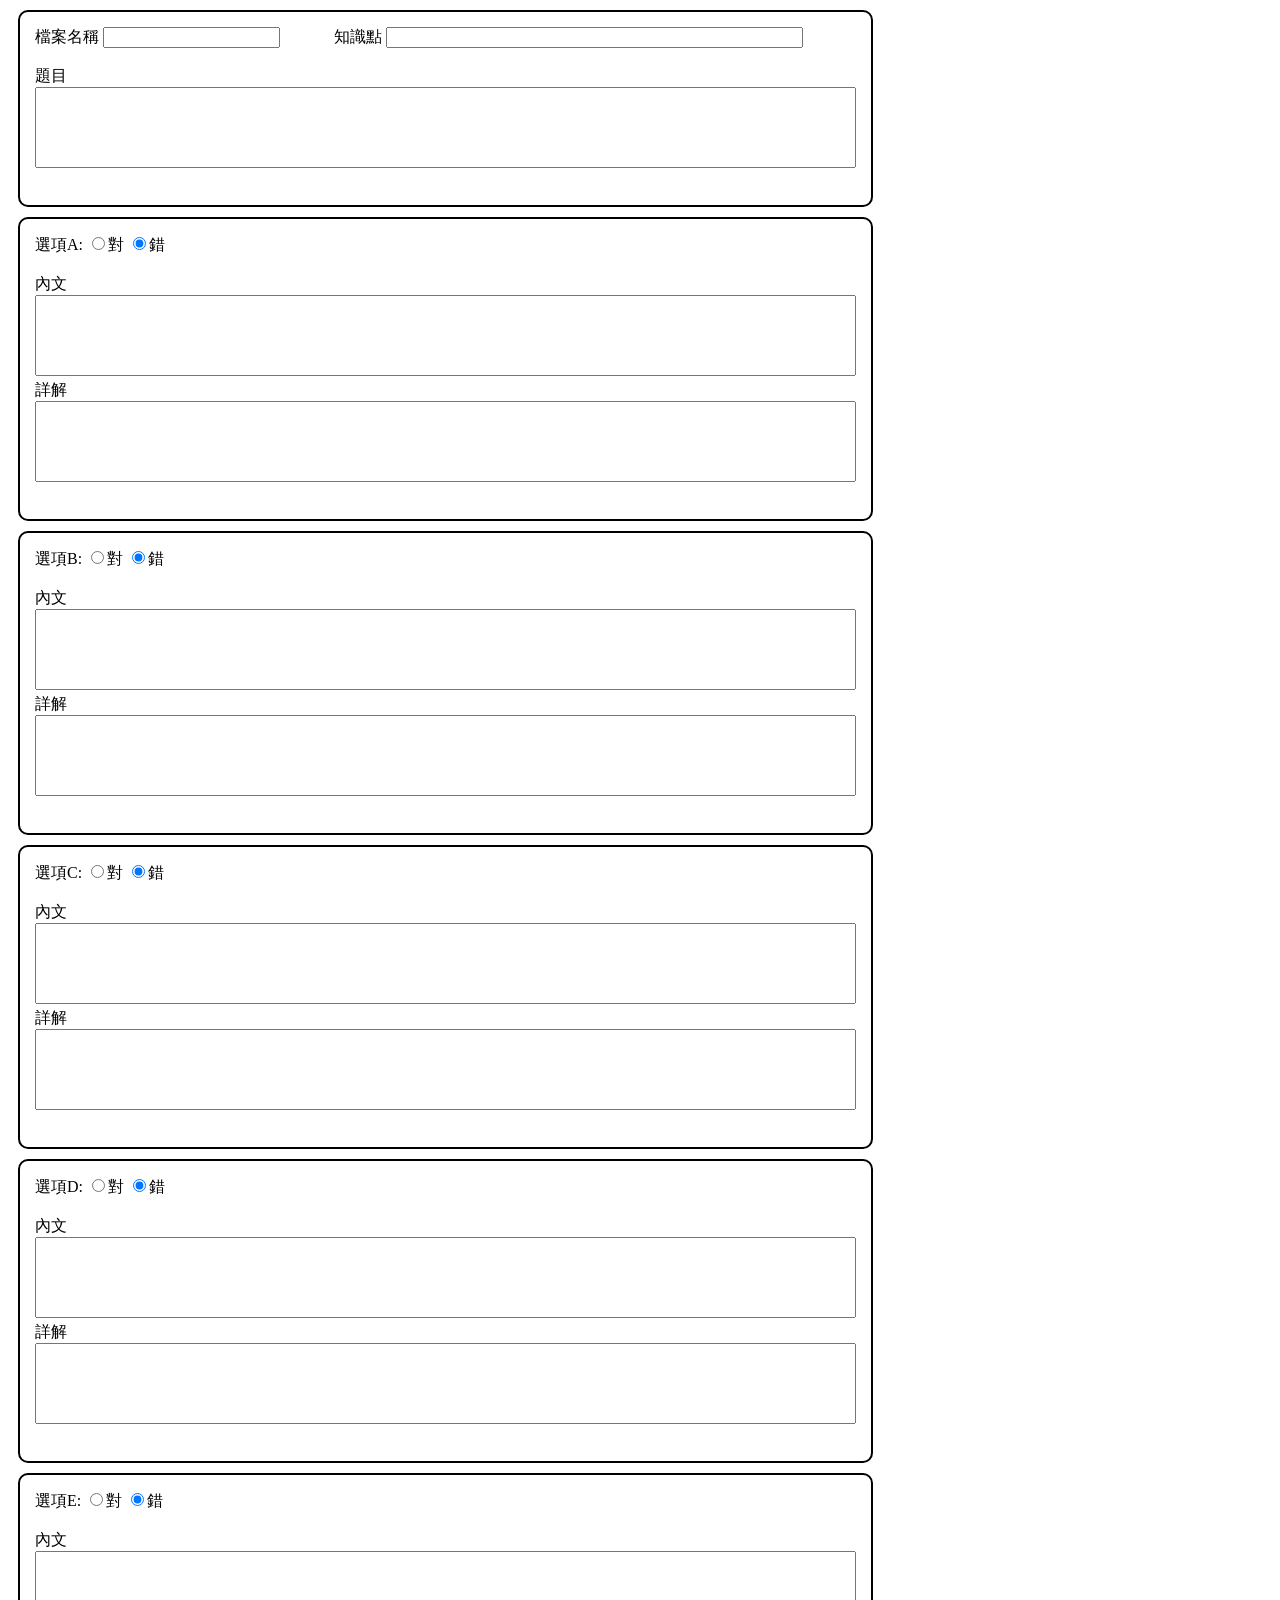
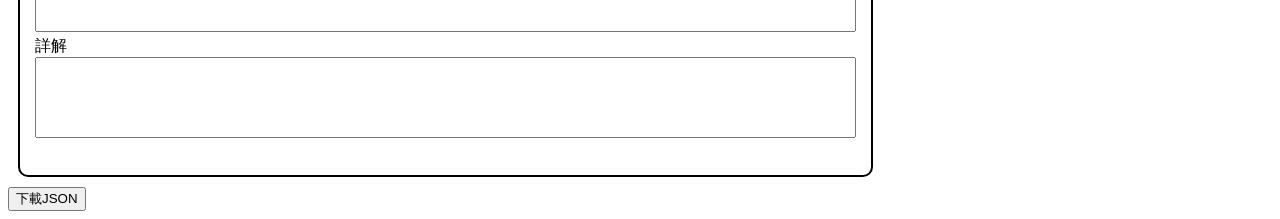
==== dataedit.html @ 4c0b3890 "setData" ====
<!DOCTYPE html>
<html lang="en">

<head>
    <meta charset="UTF-8">
    <meta name="viewport" content="width=device-width, initial-scale=1.0">
    <title>setData</title>
    <style>
        textarea {
            resize: none;
        }

        .frame {
            border: 2px #000 solid;
            border-radius: 10px;
            padding: 15px;
            margin: 10px;
            width: fit-content;
            height: auto;
        }

        span {
            margin: 0 50px 0 0;
        }
    </style>
</head>

<body>
    <div id="dataEditForm">
        <div class="frame">
            <span>
                <label for="questionfile">檔案名稱</label>
                <input type="text" id="questionfile">
            </span>
            <span>
                <label for="meta">知識點</label>
                <input type="text" id="meta" size="50"><br><br>
            </span>

            <label for="title">題目</label><br>
            <textarea id="title" cols="100" rows="5"></textarea>
            <br><br>
        </div>

        <div id="anser"></div>

        <button onclick="download()">下載JSON</button>
    </div>
</body>
<script>
    window.onload = function () {

        loadJson();

        for (let k of ["A", "B", "C", "D", "E"])
            addframe(k);


            
    };

    let data = {};

    async function loadJson() {
        const response = await fetch("./data/questions/q000.json");
        data = await response.json();
    }

    function download() {
        data.questionfile = document.getElementById("questionfile").value;
        data.meta = document.getElementById("meta").value.split(",").map(item => item.trim());
        data.title = setStyle(document.getElementById("title").value);

        data.options = [];
        for (let k of ["A", "B", "C", "D", "E"]) {
            data.options.push({
                id: document.getElementById(k + "Id").value,
                text: setStyle(document.getElementById(k + "text").value),
                correct: document.getElementById(k + "correctTrue").checked,
                note: setStyle(document.getElementById(k + "note").value)
            });
        }
        // data.options = [
        //     {
        //         id: document.getElementById("AId").value,
        //         text: setStyle(document.getElementById("Atext").value),
        //         correct: document.getElementById("AcorrectTrue").checked,
        //         note: setStyle(document.getElementById("Anote").value)    
        //     },
        //     {
        //         id: document.getElementById("BId").value,
        //         text: JSON.stringify(document.getElementById("Btext").value),
        //         correct: document.getElementById("BcorrectTrue").checked,
        //         note: JSON.stringify(document.getElementById("Bnote").value)
        //     },
        //     {
        //         id: document.getElementById("CId").value,
        //         text: JSON.stringify(document.getElementById("Ctext").value),
        //         correct: document.getElementById("CcorrectTrue").checked,
        //         note: JSON.stringify(document.getElementById("Cnote").value)
        //     },
        //     {
        //         id: document.getElementById("DId").value,
        //         text: JSON.stringify(document.getElementById("Dtext").value),
        //         correct: document.getElementById("DcorrectTrue").checked,
        //         note: JSON.stringify(document.getElementById("Dnote").value)
        //     },
        //     {
        //         id: document.getElementById("EId").value,
        //         text: JSON.stringify(document.getElementById("Etext").value),
        //         correct: document.getElementById("EcorrectTrue").checked,
        //         note: JSON.stringify(document.getElementById("Enote").value)
        //     }
        // ];

        const blob = new Blob(
            [JSON.stringify(data, null, 4)],
            { type: "application/json" }
        );

        const a = document.createElement("a");
        a.href = URL.createObjectURL(blob);
        a.download = (data.questionfile) ? data.questionfile + ".json" : "temp.json";
        a.click();

        URL.revokeObjectURL(a.href);
    }

    function setStyle(e) {
        return e.trim().replaceAll(" ", "").replace(/[,|，]/, ", ").replaceAll("\\n", "\n");
    }

    function addframe(id) {

        const div = document.createElement("div");
        div.className = "frame";
        div.innerHTML =
            `<label>選項${id}:</label>
            <input type="hidden" name="${id}Id" id="${id}Id" value="${id}">
            <input type="radio" name="${id}correct" id="${id}correctTrue" value="true"><label for="${id}correctTrue">對</label>
            <input type="radio" name="${id}correct" id="${id}correctFalse" value="false" checked><label for="${id}correctFalse">錯</label><br><br>
            <label>內文</label><br>
            <textarea id="${id}text" cols="100" rows="5"></textarea><br>
            <label>詳解</label><br>
            <textarea id="${id}note" cols="100" rows="5"></textarea>
            <br><br>`;
        document.querySelector("#anser").appendChild(div);
    }
</script>

</html>
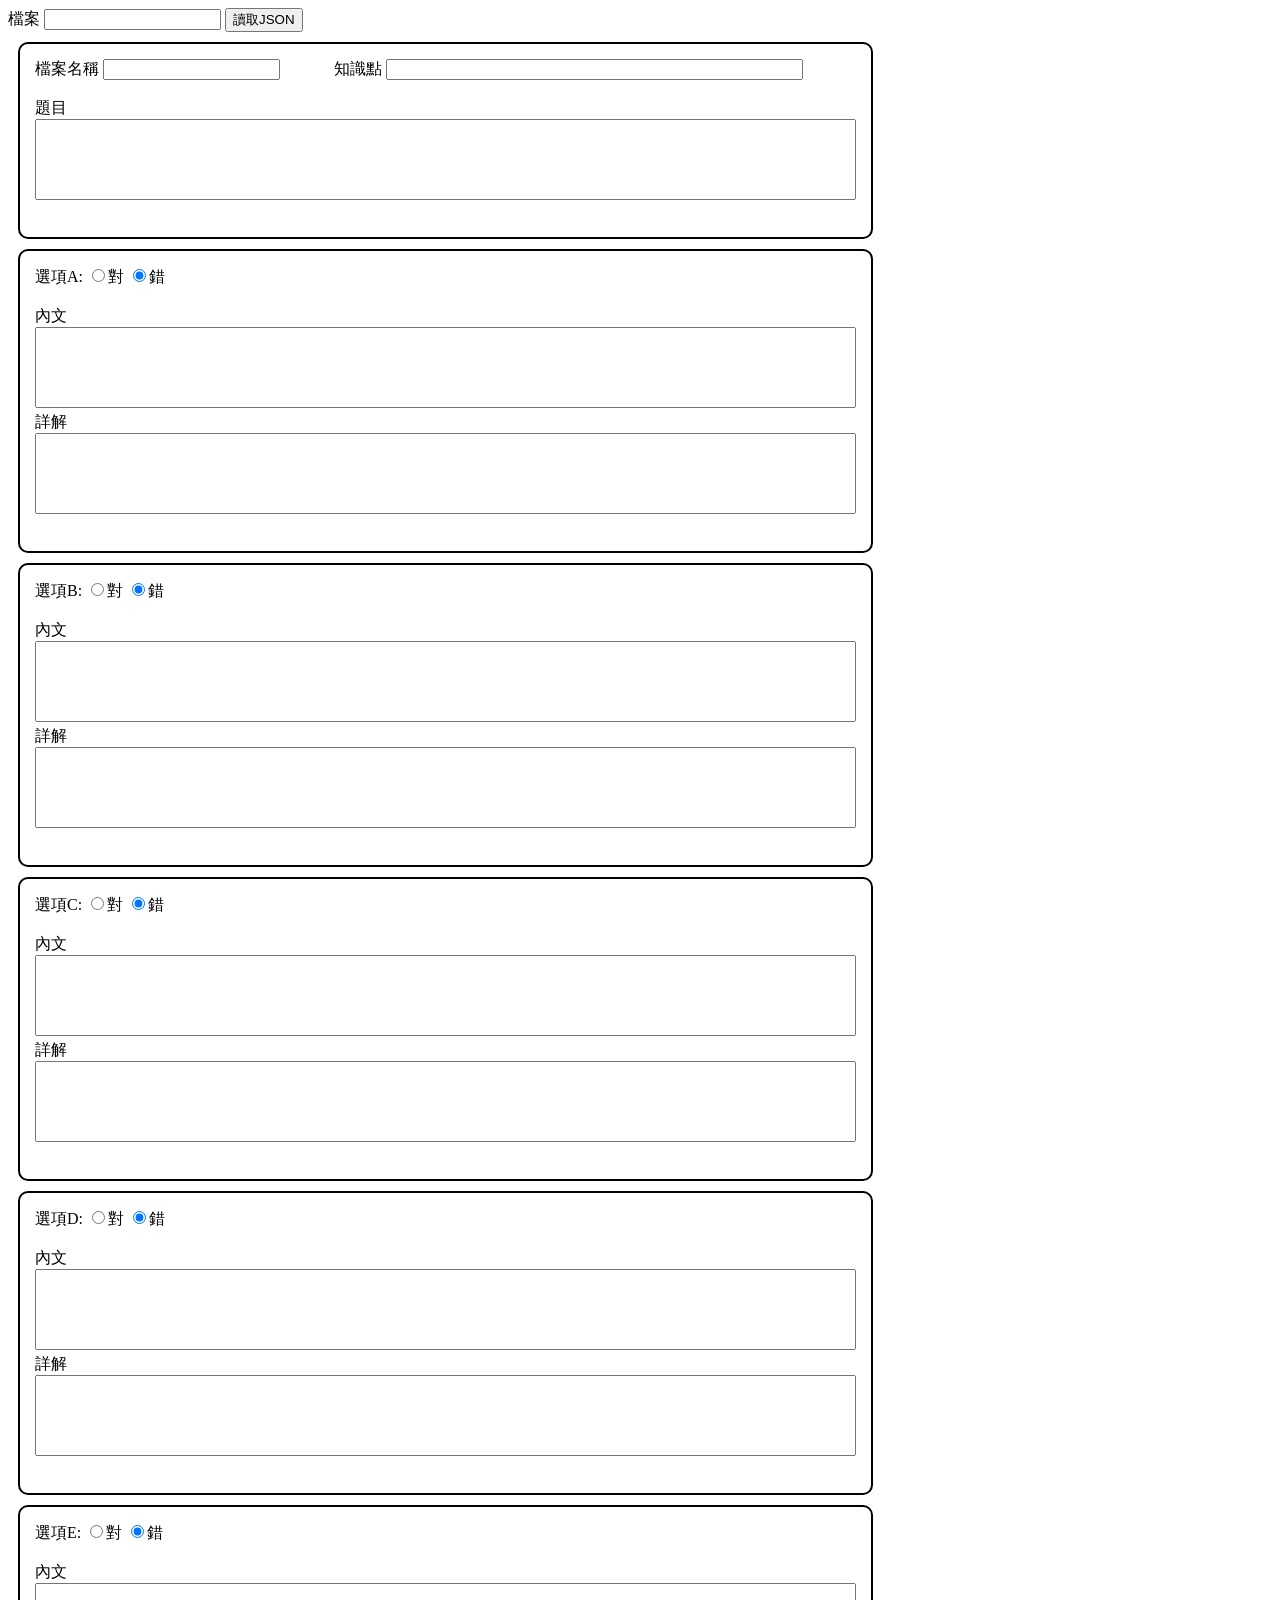
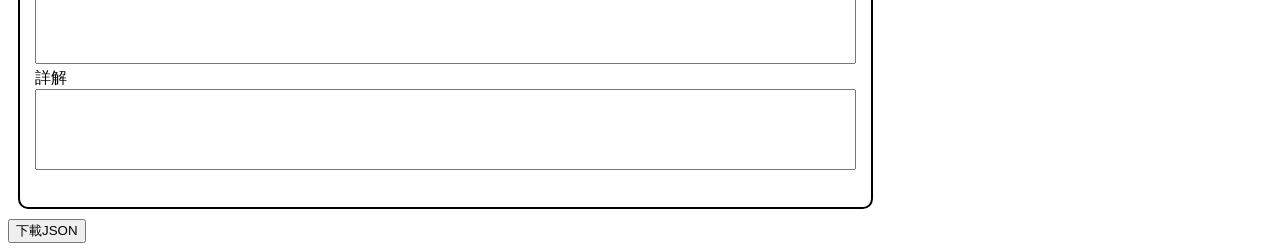
==== commit 0ec9fb70: "setData" ====
--- a/dataedit.html
+++ b/dataedit.html
@@ -27,6 +27,11 @@
 
 <body>
     <div id="dataEditForm">
+        <span>
+            <label for="file">檔案</label>
+            <input type="text" id="file">
+            <button onclick="loadJson()">讀取JSON</button>
+        </span>
         <div class="frame">
             <span>
                 <label for="questionfile">檔案名稱</label>
@@ -50,20 +55,32 @@
 <script>
     window.onload = function () {
 
-        loadJson();
-
         for (let k of ["A", "B", "C", "D", "E"])
             addframe(k);
 
-
-            
     };
 
     let data = {};
 
     async function loadJson() {
-        const response = await fetch("./data/questions/q000.json");
+        const file = document.getElementById("file").value;
+        const response = await fetch(`./data/questions/${(file) ? file : "q000"}.json`);
         data = await response.json();
+
+
+        document.getElementById("questionfile").value = file;
+        document.getElementById("meta").value = data.meta.join(", ");
+        document.getElementById("title").value = data.title;
+
+        
+        for (let val of data.options) {
+            const id = val.id;
+            document.getElementById(id + "text").value = val.text;
+            // document.getElementById(id + "correct" + (val.correct)?"True":"False").checked = true;
+            document.getElementById(id + "note").value = val.note;
+            document.querySelector(`input[name="${id}correct"][value="${val.correct}"]`).checked = true;
+         
+        }
     }
 
     function download() {
